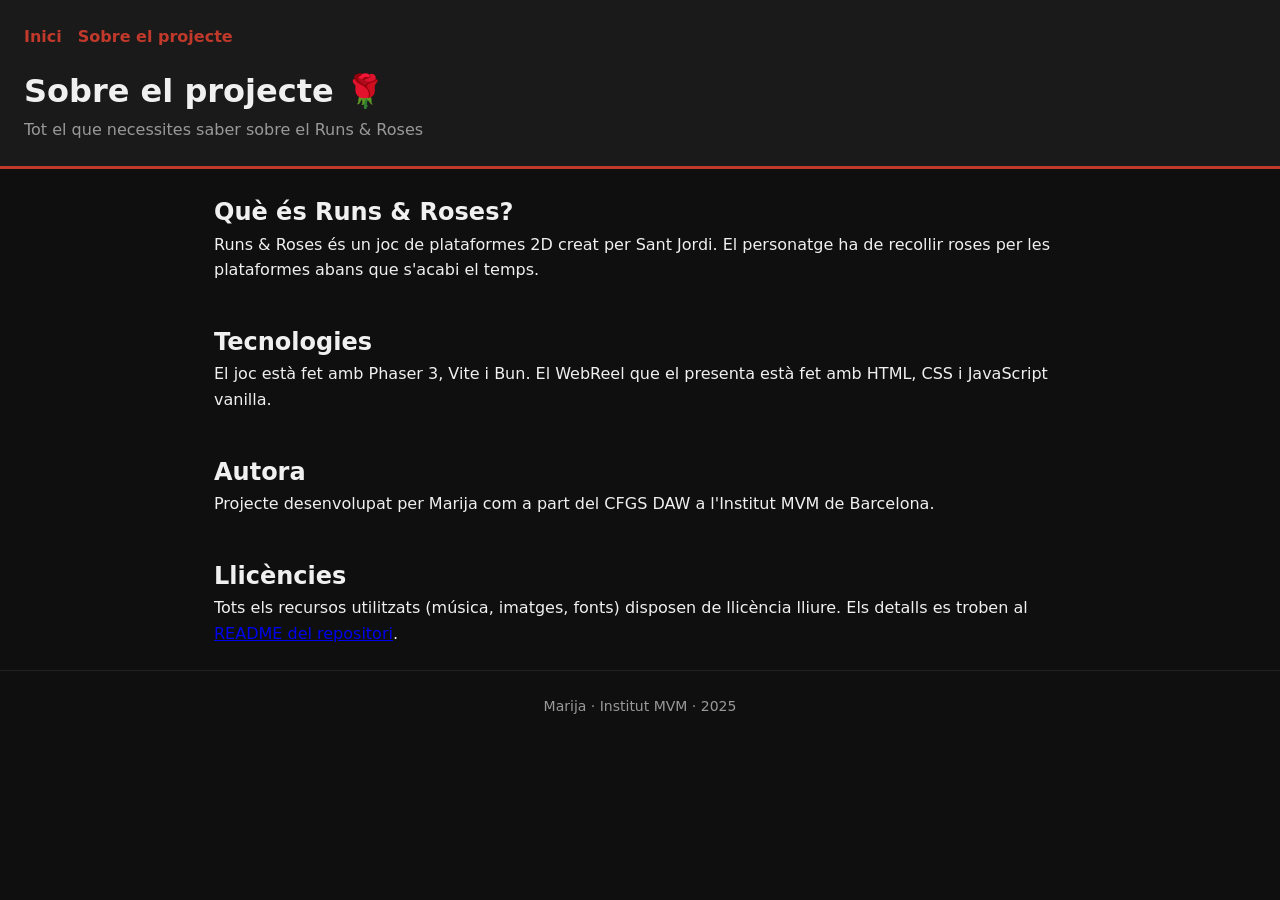
==== about.html @ 8fedcf2e "Setup Inicial, Reproductor, Comentaris i API" ====
<!DOCTYPE html>
<html lang="ca">
<head>
  <meta charset="UTF-8" />
  <meta name="viewport" content="width=device-width, initial-scale=1.0" />
  <meta name="description" content="Sobre el projecte Runs & Roses — WebReel" />
  <title>Sobre el projecte — Runs & Roses</title>
  <link rel="stylesheet" href="css/styles.css" />
</head>
<body>

  <header>
    <nav>
      <a href="index.html">Inici</a>
      <a href="about.html">Sobre el projecte</a>
    </nav>
    <h1>Sobre el projecte 🌹</h1>
    <p>Tot el que necessites saber sobre el Runs & Roses</p>
  </header>

  <main>

    <section aria-label="Descripció del projecte">
      <h2>Què és Runs & Roses?</h2>
      <p>Runs & Roses és un joc de plataformes 2D creat per Sant Jordi. El personatge ha de recollir roses per les plataformes abans que s'acabi el temps.</p>
    </section>

    <section aria-label="Tecnologies utilitzades">
      <h2>Tecnologies</h2>
      <p>El joc està fet amb Phaser 3, Vite i Bun. El WebReel que el presenta està fet amb HTML, CSS i JavaScript vanilla.</p>
    </section>

    <section aria-label="Autora">
      <h2>Autora</h2>
      <p>Projecte desenvolupat per Marija com a part del CFGS DAW a l'Institut MVM de Barcelona.</p>
    </section>

    <section aria-label="Llicències">
      <h2>Llicències</h2>
      <p>Tots els recursos utilitzats (música, imatges, fonts) disposen de llicència lliure. Els detalls es troben al <a href="https://github.com/mmili24/sant-jordi" target="_blank" rel="noopener">README del repositori</a>.</p>
    </section>

  </main>

  <footer>
    <p>Marija · Institut MVM · 2025</p>
  </footer>

</body>
</html>
---- css/styles.css ----
:root {
  --color-primary: #c0392b;
  --color-secondary: #f9e4e4;
  --color-bg: #0f0f0f;
  --color-surface: #1a1a1a;
  --color-text: #f0f0f0;
  --color-text-muted: #999;
  --color-error: #e74c3c;
  --font-body: 'Segoe UI', system-ui, sans-serif;
  --radius: 8px;
  --spacing: 24px;
}


*, *::before, *::after {
  box-sizing: border-box;
  margin: 0;
  padding: 0;
}

body {
  background-color: var(--color-bg);
  color: var(--color-text);
  font-family: var(--font-body);
  line-height: 1.6;
}


header {
  background-color: var(--color-surface);
  padding: 24px;
  border-bottom: 3px solid var(--color-primary);
}

nav {
  display: flex;
  gap: 16px;
  margin-bottom: 16px;
}

nav a {
  color: var(--color-primary);
  text-decoration: none;
  font-weight: bold;
}

nav a:hover {
  text-decoration: underline;
}

header h1 {
  font-size: 32px;
}

header p {
  color: var(--color-text-muted);
}

 
main {
  max-width: 900px;
  margin: 0 auto;
  padding: 24px;
  display: flex;
  flex-direction: column;
  gap: 40px;
}


#player-section {
  background-color: var(--color-surface);
  border-radius: var(--radius);
  overflow: hidden;
}

#main-video {
  width: 100%;
  display: block;
  background: #000;
}

#controls {
  display: flex;
  align-items: center;
  gap: 12px;
  padding: 12px 16px;
  background-color: var(--color-surface);
  flex-wrap: wrap;
}

#controls button {
  background: var(--color-primary);
  color: white;
  border: none;
  border-radius: var(--radius);
  padding: 6px 13px;
  cursor: pointer;
  font-size: 16px;
}

#controls button:hover {
  opacity: 0.85;
}

#progress {
  flex: 1;
  accent-color: var(--color-primary);
}

#volume {
  width: 80px;
  accent-color: var(--color-primary);
}

#time-display {
  font-size: 14px;
  color: var(--color-text-muted);
  white-space: nowrap;
}


#chapters-section h2,
#comments-section h2,
#api-section h2 {
  font-size: 21px;
  margin-bottom: 16px;
  border-left: 4px solid var(--color-primary);
  padding-left: 12px;
}

#chapters-list {
  list-style: none;
  display: flex;
  flex-direction: column;
  gap: 8px;
}

#chapters-list li button {
  background: var(--color-surface);
  color: var(--color-text);
  border: 1px solid #333;
  border-radius: var(--radius);
  padding: 8px 16px;
  cursor: pointer;
  width: 100%;
  text-align: left;
  transition: border-color 0.2s;
}

#chapters-list li button:hover {
  border-color: var(--color-primary);
}

#comments-list li span {
  display: block;
  margin-bottom: 4px;
}

#comments-list li small {
  color: var(--color-text-muted);
  font-size: 12px;
}

#comment-form {
  display: flex;
  flex-direction: column;
  gap: 8px;
  margin-bottom: 24px;
}

#comment-form label {
  font-weight: bold;
  font-size: 14px;
}

#comment-form input,
#comment-form textarea {
  background: var(--color-surface);
  border: 1px solid #333;
  border-radius: var(--radius);
  color: var(--color-text);
  padding: 10px 13px;
  font-family: var(--font-body);
  font-size: 16px;
}

#comment-form textarea {
  min-height: 80px;
  resize: vertical;
}

#comment-form button {
  background: var(--color-primary);
  color: white;
  border: none;
  border-radius: var(--radius);
  padding: 10px 19px;
  cursor: pointer;
  font-size: 16px;
  align-self: flex-start;
}

.error {
  color: var(--color-error);
  font-size: 13px;
  min-height: 16px;
}

#comments-list {
  list-style: none;
  display: flex;
  flex-direction: column;
  gap: 12px;
}

#comments-list li {
  background: var(--color-surface);
  border-radius: var(--radius);
  padding: 12px 16px;
  border-left: 3px solid var(--color-primary);
}

#comments-list li strong {
  display: block;
  margin-bottom: 4px;
}


#repo-info {
  background: var(--color-surface);
  border-radius: var(--radius);
  padding: 16px;
  color: var(--color-text-muted);
}


footer {
  text-align: center;
  padding: 24px;
  color: var(--color-text-muted);
  font-size: 14px;
  border-top: 1px solid #222;
}


/* ===== PLATAFORMES ANIMADES ===== */
.platforms {
  position: relative;
  height: 60px;
  margin-top: 16px;
  overflow: hidden;
}

.platform {
  position: absolute;
  height: 8px;
  border-radius: 4px;
  background-color: var(--color-primary);
  animation: blink 2s ease-in-out infinite;
}

.p1 { width: 80px;  left: 5%;  top: 10px; animation-delay: 0s; }
.p2 { width: 60px;  left: 30%; top: 35px; animation-delay: 0.5s; }
.p3 { width: 100px; left: 55%; top: 15px; animation-delay: 1s; }
.p4 { width: 70px;  left: 78%; top: 40px; animation-delay: 1.5s; }

.rose {
  position: absolute;
  font-size: 16px;
  animation: blink 2s ease-in-out infinite;
}

.r1 { left: 18%;  top: 4px;  animation-delay: 0.25s; }
.r2 { left: 48%;  top: 28px; animation-delay: 0.75s; }
.r3 { left: 72%;  top: 8px;  animation-delay: 1.25s; }

@keyframes blink {
  0%   { opacity: 0; transform: scaleX(0); }
  30%  { opacity: 1; transform: scaleX(1); }
  70%  { opacity: 1; transform: scaleX(1); }
  100% { opacity: 0; transform: scaleX(0); }
}

@media (max-width: 600px) {
  header h1 {
    font-size: 22px;
  }

  #controls {
    gap: 8px;
  }

  #volume {
    width: 60px;
  }
}
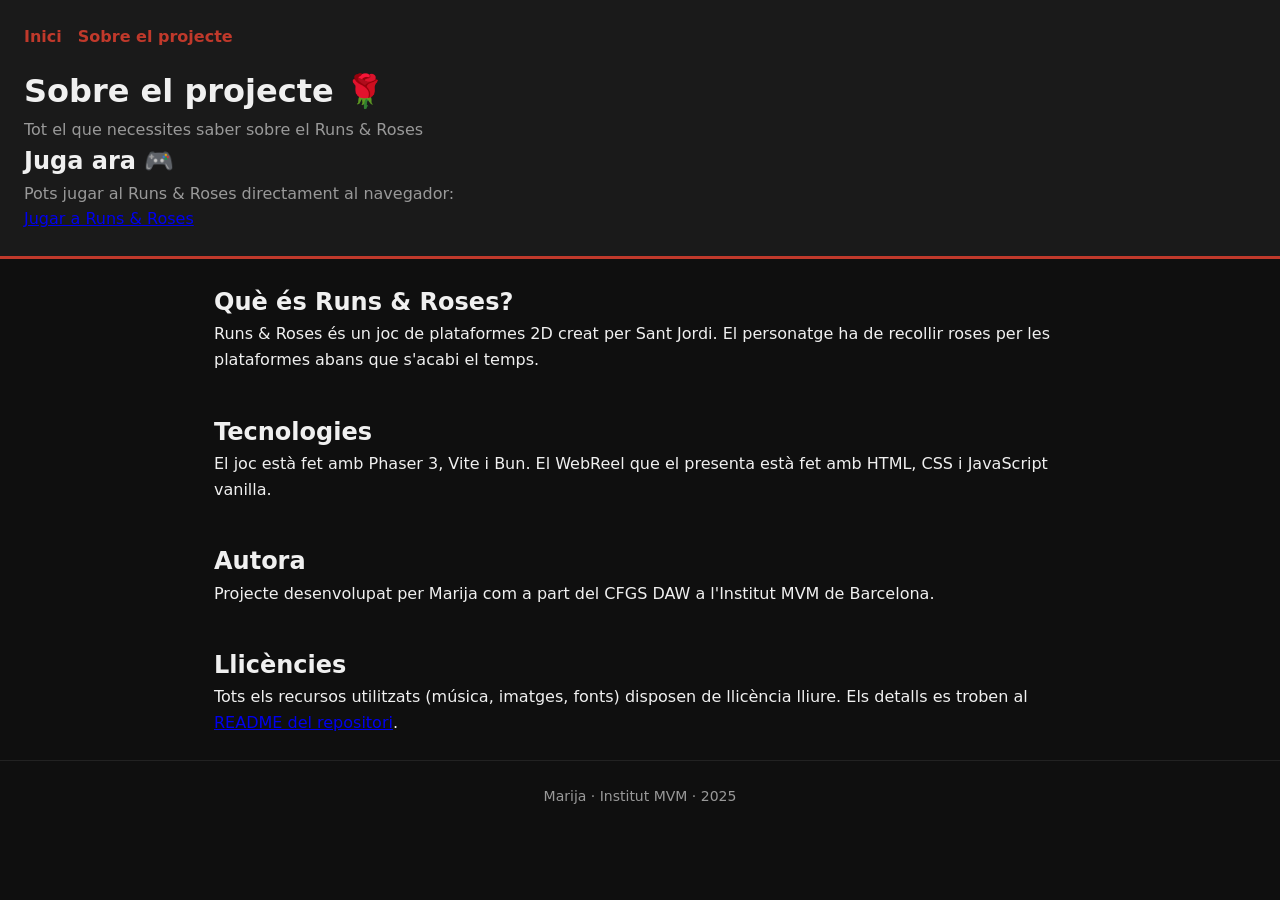
==== commit 275ada7c: "Add game section with play link to about.html" ====
--- a/about.html
+++ b/about.html
@@ -16,6 +16,11 @@
     </nav>
     <h1>Sobre el projecte 🌹</h1>
     <p>Tot el que necessites saber sobre el Runs & Roses</p>
+    <section aria-label="Juga ara">
+      <h2>Juga ara 🎮</h2>
+      <p>Pots jugar al Runs & Roses directament al navegador:</p>
+      <a href="https://sant-jordi-one.vercel.app/" target="_blank" rel="noopener">Jugar a Runs & Roses</a>
+    </section>
   </header>
 
   <main>
@@ -47,4 +52,4 @@
   </footer>
 
 </body>
-</html>+</html>
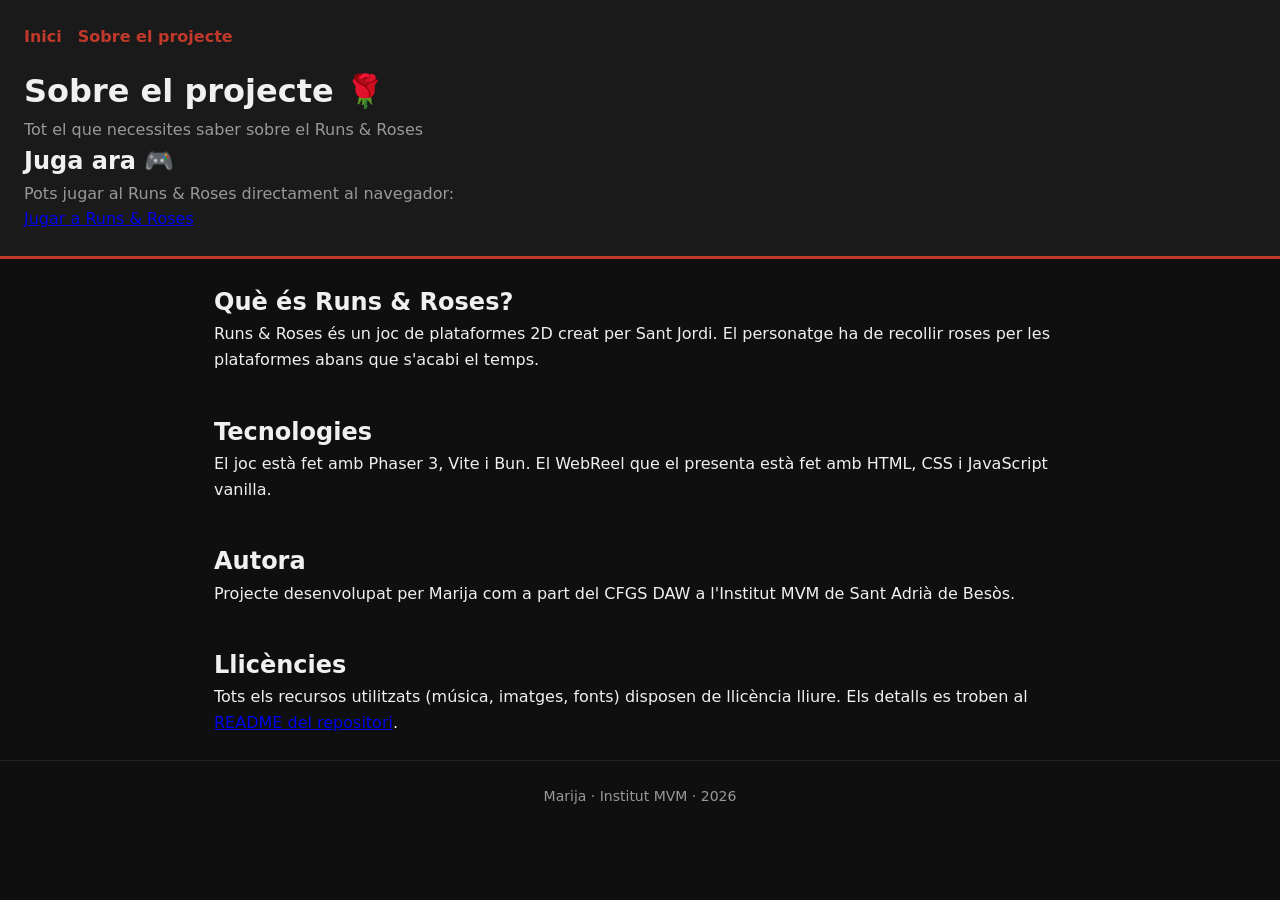
==== commit 8373c729: "Added theme and event ended" ====
--- a/about.html
+++ b/about.html
@@ -37,7 +37,7 @@
 
     <section aria-label="Autora">
       <h2>Autora</h2>
-      <p>Projecte desenvolupat per Marija com a part del CFGS DAW a l'Institut MVM de Barcelona.</p>
+      <p>Projecte desenvolupat per Marija com a part del CFGS DAW a l'Institut MVM de Sant Adrià de Besòs.</p>
     </section>
 
     <section aria-label="Llicències">
@@ -48,7 +48,7 @@
   </main>
 
   <footer>
-    <p>Marija · Institut MVM · 2025</p>
+    <p>Marija · Institut MVM · 2026</p>
   </footer>
 
 </body>
--- a/css/styles.css
+++ b/css/styles.css
@@ -282,6 +282,23 @@
   100% { opacity: 0; transform: scaleX(0); }
 }
 
+#btn-theme {
+  background: none;
+  border: 1px solid var(--color-primary);
+  color: var(--color-text);
+  border-radius: var(--radius);
+  padding: 4px 10px;
+  cursor: pointer;
+  font-size: 16px;
+}
+
+[data-theme="light"] {
+  --color-bg: #f5f5f5;
+  --color-surface: #ffffff;
+  --color-text: #111111;
+  --color-text-muted: #555555;
+}
+
 @media (max-width: 600px) {
   header h1 {
     font-size: 22px;
